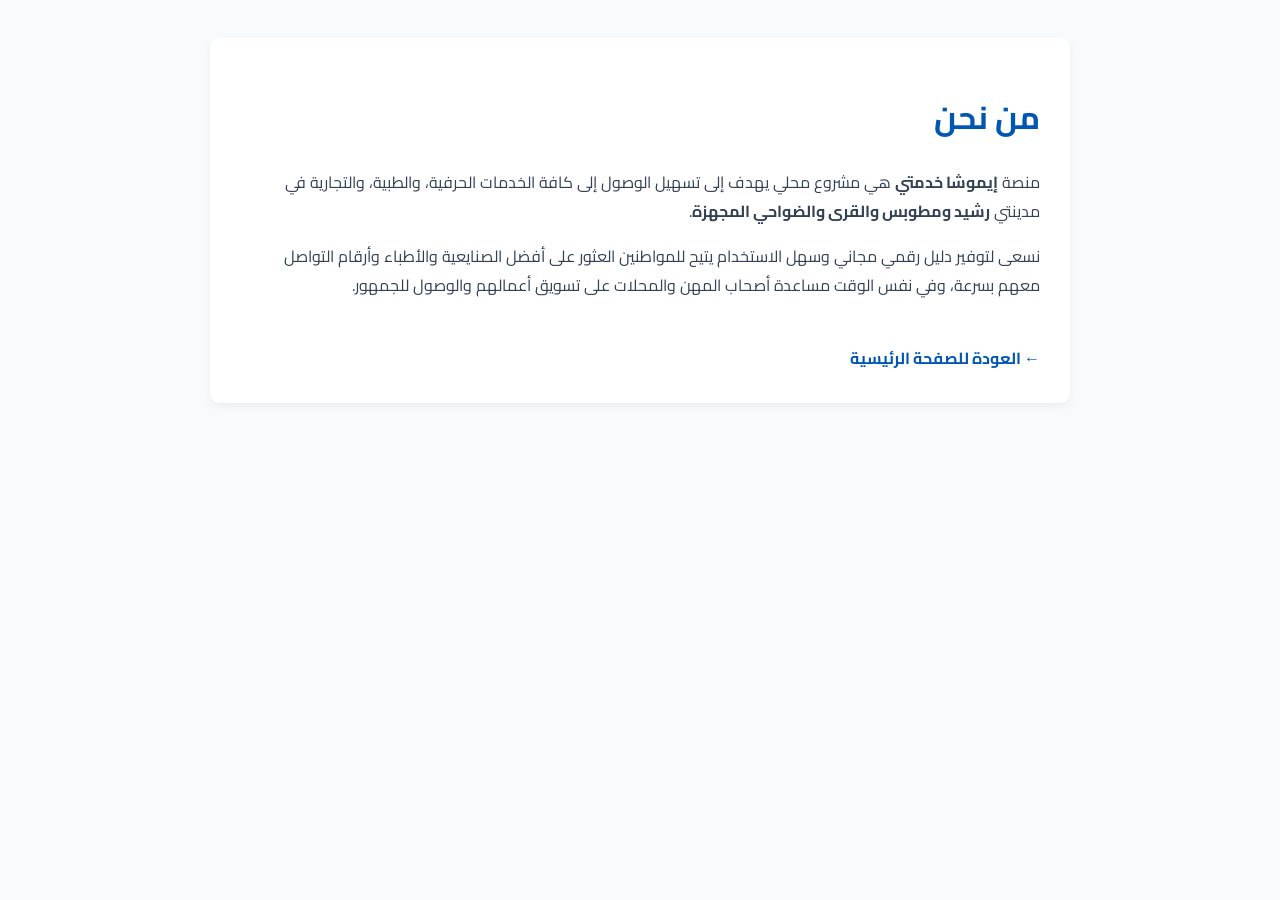
==== about.html @ a5e7aaf7 "Create about.html" ====
<!DOCTYPE html>
<html lang="ar" dir="rtl">
<head>
    <meta charset="UTF-8">
    <meta name="viewport" content="width=device-width, initial-scale=1.0">
    <title>من نحن - إيموشا خدمتي</title>
    <link href="https://fonts.googleapis.com/css2?family=Cairo:wght@400;600;700&display=swap" rel="stylesheet">
    <style>
        body { font-family: 'Cairo', sans-serif; background: #f8fafc; color: #334155; padding: 30px 15px; line-height: 1.8; }
        .container { max-width: 800px; margin: 0 auto; background: #fff; padding: 30px; border-radius: 10px; box-shadow: 0 4px 10px rgba(0,0,0,0.05); }
        h1 { color: #0056b3; }
        a { color: #0056b3; text-decoration: none; font-weight: bold; }
    </style>
</head>
<body>
<div class="container">
    <h1>من نحن</h1>
    <p>منصة <strong>إيموشا خدمتي</strong> هي مشروع محلي يهدف إلى تسهيل الوصول إلى كافة الخدمات الحرفية، والطبية، والتجارية في مدينتي <strong>رشيد ومطوبس والقرى والضواحي المجهزة</strong>.</p>
    <p>نسعى لتوفير دليل رقمي مجاني وسهل الاستخدام يتيح للمواطنين العثور على أفضل الصنايعية والأطباء وأرقام التواصل معهم بسرعة، وفي نفس الوقت مساعدة أصحاب المهن والمحلات على تسويق أعمالهم والوصول للجمهور.</p>

    <br>
    <a href="index.html">← العودة للصفحة الرئيسية</a>
</div>
</body>
</html>
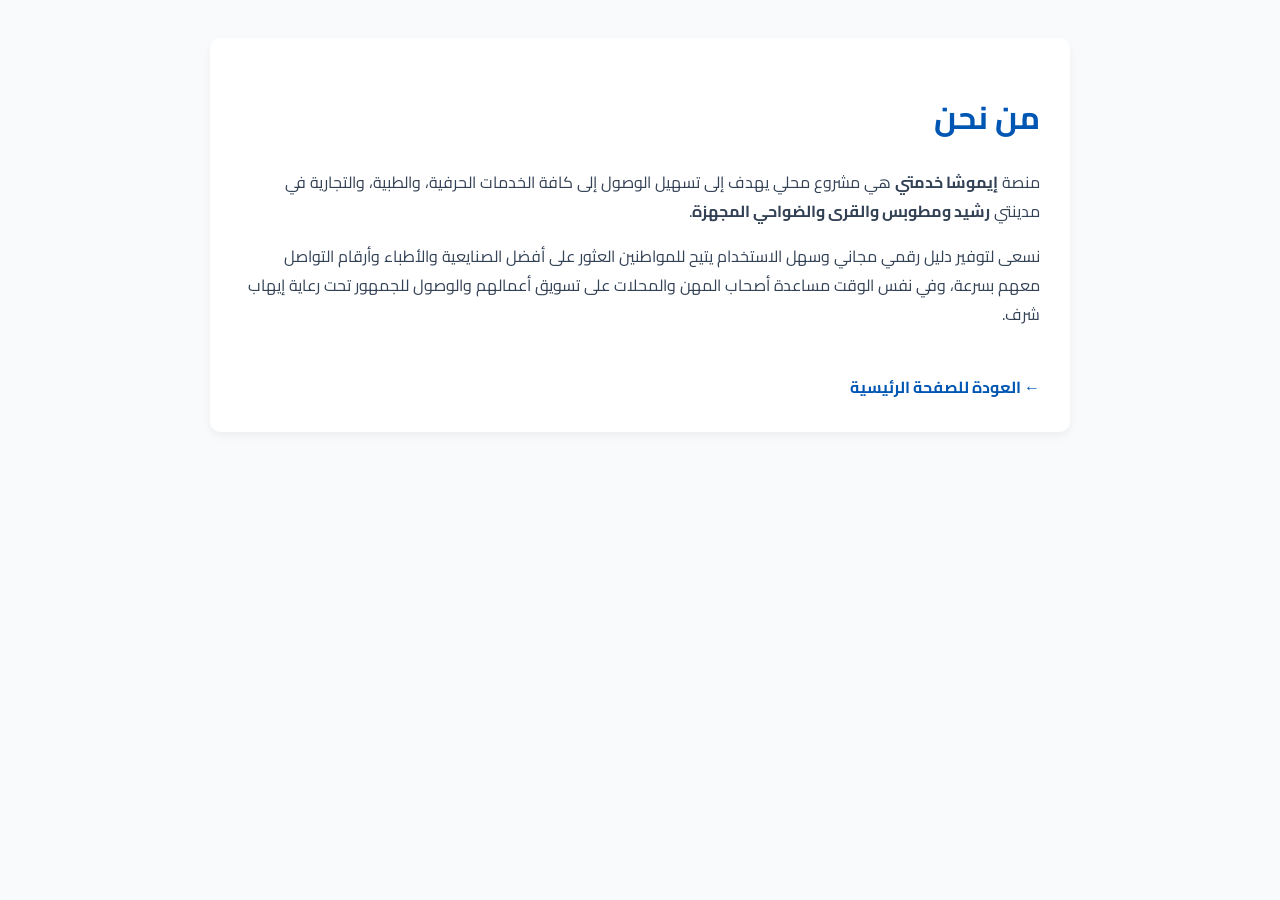
==== commit bccf1650: "Update project description in about.html Added a reference to إيهاب شرف in the project description." ====
--- a/about.html
+++ b/about.html
@@ -16,7 +16,7 @@
 <div class="container">
     <h1>من نحن</h1>
     <p>منصة <strong>إيموشا خدمتي</strong> هي مشروع محلي يهدف إلى تسهيل الوصول إلى كافة الخدمات الحرفية، والطبية، والتجارية في مدينتي <strong>رشيد ومطوبس والقرى والضواحي المجهزة</strong>.</p>
-    <p>نسعى لتوفير دليل رقمي مجاني وسهل الاستخدام يتيح للمواطنين العثور على أفضل الصنايعية والأطباء وأرقام التواصل معهم بسرعة، وفي نفس الوقت مساعدة أصحاب المهن والمحلات على تسويق أعمالهم والوصول للجمهور.</p>
+    <p>نسعى لتوفير دليل رقمي مجاني وسهل الاستخدام يتيح للمواطنين العثور على أفضل الصنايعية والأطباء وأرقام التواصل معهم بسرعة، وفي نفس الوقت مساعدة أصحاب المهن والمحلات على تسويق أعمالهم والوصول للجمهور تحت رعاية  إيهاب شرف.</p>
 
     <br>
     <a href="index.html">← العودة للصفحة الرئيسية</a>
